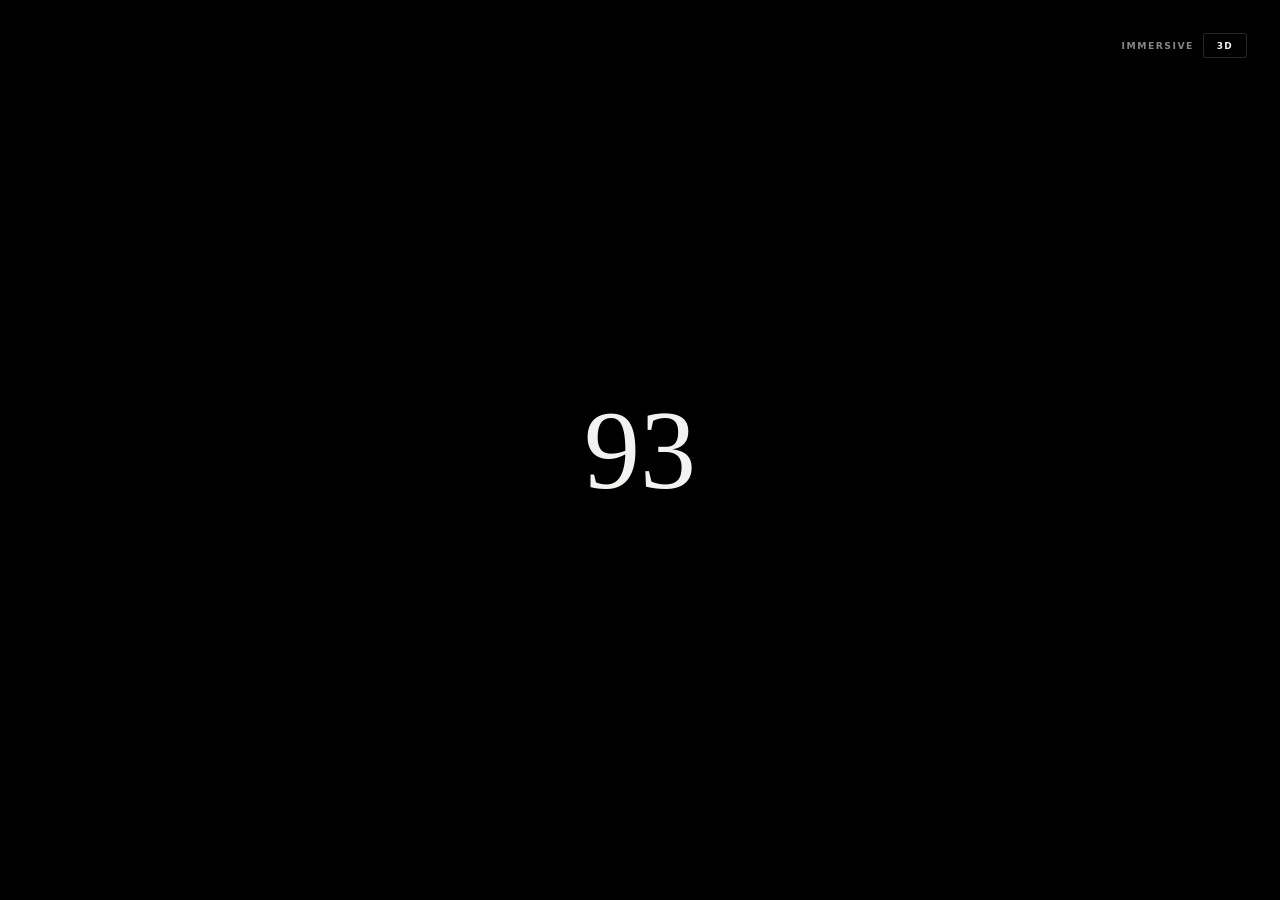
==== alt/index.html @ 6ff4e576 "The Great Shooter - portfolio site" ====
<!DOCTYPE html>
<html lang="en">
<head>
<meta charset="UTF-8">
<meta name="viewport" content="width=device-width, initial-scale=1.0">
<title>The Great Shooter — Archive</title>
<meta name="description" content="The Great Shooter — the full archive on one endless reel.">
<link rel="preconnect" href="https://api.fontshare.com">
<link rel="preconnect" href="https://cdn.fontshare.com" crossorigin>
<link href="https://api.fontshare.com/v2/css?f[]=gambarino@400&f[]=manrope@300,400,500,600,700&display=swap" rel="stylesheet">
<link rel="icon" href="../assets/logo/icon.svg" type="image/svg+xml">
<link rel="stylesheet" href="css/alt.css">
<meta name="referrer" content="no-referrer">
</head>
<body>
<svg class="tgs-defs" aria-hidden="true" focusable="false" width="0" height="0" style="position:absolute"><symbol id="tgs-logo" viewBox="109.4 168 213.1 96"><path class="tgs-mark" d="M126.72,189.81v.77h-5.36v13.17h-3.43V190.58h-5.48v-3.07h12A2.3,2.3,0,0,1,126.72,189.81Z"/><path class="tgs-mark" d="M128,187.51h.56a2.3,2.3,0,0,1,2.3,2.3v3.09a3.44,3.44,0,0,1,1.15-.75,5.54,5.54,0,0,1,1.26-.32,8.16,8.16,0,0,1,1.51,0,7.64,7.64,0,0,1,1.63.32,5.3,5.3,0,0,1,1.11.57,3.61,3.61,0,0,1,1.45,2,6.88,6.88,0,0,1,.22,1.63v7.52h-3v-6.46a2.63,2.63,0,0,0-.67-2,2.45,2.45,0,0,0-1.93-.66,3.22,3.22,0,0,0-1.93.62,2.59,2.59,0,0,0-.95,2.07v6.44H128Z"/><path class="tgs-mark" d="M151.67,199h-8.49a2.57,2.57,0,0,0,.83,1.74,2.93,2.93,0,0,0,2.34.82,4.25,4.25,0,0,0,1.75-.31,3,3,0,0,0,.88-.64.8.8,0,0,1,.78-.19l2,.63a6.36,6.36,0,0,1-2.12,2.16,6.44,6.44,0,0,1-3.22.69,5.94,5.94,0,0,1-3-.63,6.17,6.17,0,0,1-2.13-2.05,5.82,5.82,0,0,1-.93-3.29,6.06,6.06,0,0,1,1.72-4.53,5.2,5.2,0,0,1,4-1.62,6,6,0,0,1,3.19.71,5,5,0,0,1,2.11,2.18,8.44,8.44,0,0,1,.73,3.83h0A.5.5,0,0,1,151.67,199Zm-2.29-2.08a2.74,2.74,0,0,0-.92-2,3.13,3.13,0,0,0-2.19-.77,3.28,3.28,0,0,0-2.22.8,2.56,2.56,0,0,0-.84,1.92Z"/><path class="tgs-type" d="M201,192.79a1.31,1.31,0,0,1,1.31,1.31h0a22.69,22.69,0,0,1-6.53,16.6,21.73,21.73,0,0,1-16.24,6.68A25,25,0,0,1,164.4,212a27.36,27.36,0,0,1-5.71-7.37q-2-3.92-2.22-10.68a18.36,18.36,0,0,1,1.92-8.91,33.27,33.27,0,0,1,2.56-4.27,29.31,29.31,0,0,1,3.13-3.52,22.17,22.17,0,0,1,7.13-4.66,26,26,0,0,1,9-1.54,20.46,20.46,0,0,1,12.22,3.59,23,23,0,0,1,8,10.21H190a15.32,15.32,0,0,0-4.53-3.68A13.86,13.86,0,0,0,179.7,180a13.1,13.1,0,0,0-9.7,4.16,15.06,15.06,0,0,0,.09,20.15,13.21,13.21,0,0,0,9.89,4.15,12.09,12.09,0,0,0,7.19-2.29,12.27,12.27,0,0,0,4.8-5.87H174.76V195a2.25,2.25,0,0,1,2.25-2.25Z"/><path class="tgs-type" d="M205.21,183.7h5.87a2.24,2.24,0,0,1,2.25,2.24V188a23.44,23.44,0,0,1,4.48-3.57,7.25,7.25,0,0,1,4.62-.81l3.31.7-2.31,5.74a1.59,1.59,0,0,1-2.36.74h0a8.25,8.25,0,0,0-3.4,0q-4.11,1.11-4.43,6.53v18.37a2.24,2.24,0,0,1-2.25,2.24h-5.78Z"/><path class="tgs-type" d="M257.73,203.89H233.38a7.55,7.55,0,0,0,2.38,5,8.47,8.47,0,0,0,6.72,2.33,11.93,11.93,0,0,0,5-.89,8.86,8.86,0,0,0,2.53-1.82,2.23,2.23,0,0,1,2.24-.55l5.84,1.81A18,18,0,0,1,252,216q-3.42,2-9.21,2a16.94,16.94,0,0,1-8.58-1.79,17.61,17.61,0,0,1-6.11-5.9,16.7,16.7,0,0,1-2.66-9.42q0-8.13,4.92-13a15.1,15.1,0,0,1,11.55-4.64,17.6,17.6,0,0,1,9.14,2,14.64,14.64,0,0,1,6,6.23q2.07,4,2.08,11h0A1.44,1.44,0,0,1,257.73,203.89Zm-6.58-6a7.77,7.77,0,0,0-2.61-5.59,9,9,0,0,0-6.3-2.2,9.37,9.37,0,0,0-6.34,2.29,7.31,7.31,0,0,0-2.43,5.5Z"/><path class="tgs-type" d="M262,201.28a16.78,16.78,0,0,1,4.51-12.06q4.5-4.72,12.15-4.73,6.66.22,9.89,3.45V186.5a2.24,2.24,0,0,1,2.25-2.24h5.72v33.49h-5.54a2.25,2.25,0,0,1-2.25-2.25v-1.06a15.52,15.52,0,0,1-3.75,2.4,17.88,17.88,0,0,1-6.32,1q-7,0-11.34-3.92A16.38,16.38,0,0,1,262,201.28Zm10.92,7.19q2.39,2.15,7.18,2.28a9.84,9.84,0,0,0,6-2.59,9.49,9.49,0,0,0,2.55-6.27,10,10,0,0,0-1.54-6.44,9.53,9.53,0,0,0-8-3.73,10.57,10.57,0,0,0-6.9,2.94,10.46,10.46,0,0,0,.65,13.81Z"/><path class="tgs-type" d="M304.45,174.6l4.65-2.28a2.25,2.25,0,0,1,3.24,2v9.22l5,0a2.24,2.24,0,0,1,2.23,2.26l0,3.17a2.24,2.24,0,0,1-2.25,2.23h-4.94v13.86c-.07,2.61.42,4.4,1.44,5.36a9.17,9.17,0,0,0,4.34,2.05h0a1.62,1.62,0,0,1,1,2.29l-2.65,5.27-3-.89a14.19,14.19,0,0,1-6.2-3.87,11.42,11.42,0,0,1-2.33-4.15,19.85,19.85,0,0,1-.52-5.08V191.53l-4.76.05v-8.07l4.76.05Z"/><path class="tgs-type" d="M151.65,213.69h1.56a6.35,6.35,0,0,1,6.35,6.35v8.53a9.81,9.81,0,0,1,3.17-2.07,15.25,15.25,0,0,1,3.49-.87,21.62,21.62,0,0,1,4.18-.12,20.3,20.3,0,0,1,4.5.9A13.8,13.8,0,0,1,178,228a9.86,9.86,0,0,1,2.49,2.42A10,10,0,0,1,182,233.5a20.18,20.18,0,0,1,.61,4.52v20.77H174.4V240.94a7.27,7.27,0,0,0-1.84-5.55,6.76,6.76,0,0,0-5.35-1.83,8.85,8.85,0,0,0-5.33,1.71c-1.57,1.14-2.45,3-2.63,5.71v17.81h-7.6Z"/><path class="tgs-type" d="M112.45,252.18l.66-.62a10.6,10.6,0,0,1,12-1.54l.07,0a11.49,11.49,0,0,0,3.37.85,15.9,15.9,0,0,0,2.25.16,18.92,18.92,0,0,0,5.94-1.08q3.42-1.62,3.64-4.41,0-3.15-4.23-4.77l-10.56-2.15a21.2,21.2,0,0,1-9.27-4.37,12.25,12.25,0,0,1-2.38-3.35,8.84,8.84,0,0,1-.81-3.8,11.59,11.59,0,0,1,4.81-9.75q5-3.69,13.09-3.69a34.1,34.1,0,0,1,8.25,1.1,31.32,31.32,0,0,1,10,5.15l-2.07,1.6a8.43,8.43,0,0,1-8.65,1l0,0a20.12,20.12,0,0,0-6.77-1.44,14.44,14.44,0,0,0-7.08,1.44,3.88,3.88,0,0,0-2.14,4.23q.22,3.83,8.82,4.81a56.3,56.3,0,0,1,9.19,1.78,17.19,17.19,0,0,1,5.69,3.35,9.63,9.63,0,0,1,3.1,7.24A13,13,0,0,1,144,254.74q-5.25,4-14.12,4a23.58,23.58,0,0,1-9.71-1.8,36.53,36.53,0,0,1-5.46-2.81C114,253.61,113.29,253,112.45,252.18Z"/><path class="tgs-type" d="M299.77,225.92h5.65a2.17,2.17,0,0,1,2.17,2.17v2a22.22,22.22,0,0,1,4.32-3.44,7,7,0,0,1,4.45-.78l3.19.67-2.22,5.54a1.54,1.54,0,0,1-2.27.71h0a8.06,8.06,0,0,0-3.29,0c-2.63.71-4.06,2.81-4.27,6.29v17.71a2.17,2.17,0,0,1-2.17,2.16h-5.56Z"/><path class="tgs-type" d="M294.7,245.39H271.22a7.25,7.25,0,0,0,2.3,4.81,8.13,8.13,0,0,0,6.47,2.25,11.54,11.54,0,0,0,4.84-.85,8.6,8.6,0,0,0,2.43-1.76,2.15,2.15,0,0,1,2.16-.53l5.64,1.75a17.49,17.49,0,0,1-5.87,5.95,17.68,17.68,0,0,1-8.88,1.91,16.38,16.38,0,0,1-8.28-1.73,17,17,0,0,1-5.89-5.68,16.07,16.07,0,0,1-2.56-9.09q0-7.81,4.74-12.52a14.56,14.56,0,0,1,11.13-4.47,17,17,0,0,1,8.82,2,14.12,14.12,0,0,1,5.82,6q2,3.89,2,10.59h0A1.39,1.39,0,0,1,294.7,245.39Zm-6.34-5.76a7.54,7.54,0,0,0-2.52-5.39,8.7,8.7,0,0,0-6.07-2.11,9,9,0,0,0-6.12,2.2,7.06,7.06,0,0,0-2.34,5.3Z"/><path class="tgs-mark" d="M213.41,232.73a16.48,16.48,0,0,0-1.61,2.86,18.07,18.07,0,0,0-1,3.09c-.08-.05-.08-.12-.11-.17a10.76,10.76,0,0,0-8-6.7,10.38,10.38,0,0,0-8.33,1.67,10.66,10.66,0,0,0-4.67,7.2A10.94,10.94,0,0,0,197.16,253a11,11,0,0,0,14-8.13,10.15,10.15,0,0,0,.24-2.05,17,17,0,0,1,.18-2.57,15.56,15.56,0,0,1,2-5.69,16.21,16.21,0,0,1,8.9-7.34,15.79,15.79,0,0,1,6-.83,16.24,16.24,0,0,1,14.19,10,15.75,15.75,0,0,1,1.24,6.94,16.24,16.24,0,0,1-12.58,15.1,15.49,15.49,0,0,1-5.08.33,16.27,16.27,0,0,1-10.62-5.29,9.7,9.7,0,0,1-.85-1,17.24,17.24,0,0,0,2.63-6c.09,0,.1.15.13.22a10.9,10.9,0,0,0,2.71,4,11.11,11.11,0,0,0,5.58,2.78,11,11,0,0,0,12.38-7.76,9.9,9.9,0,0,0,.44-2.9,11,11,0,0,0-9.35-11,10.24,10.24,0,0,0-6.05.85,10.8,10.8,0,0,0-6.18,7.39,12.2,12.2,0,0,0-.33,2.77,15.61,15.61,0,0,1-1.83,7.33,16.15,16.15,0,0,1-10.75,8.3,15.49,15.49,0,0,1-4.4.38,16.25,16.25,0,0,1-14.17-9.8,16.71,16.71,0,0,1-1.23-4.66,16.15,16.15,0,0,1,.08-4,15.74,15.74,0,0,1,2.61-6.76,16.1,16.1,0,0,1,9.53-6.7,15.67,15.67,0,0,1,5.15-.43,16.16,16.16,0,0,1,11.47,6l.18.23S213.38,232.69,213.41,232.73Z"/><circle class="tgs-mark" cx="200.43" cy="242.53" r="1.56"/><path class="tgs-type" d="M200.71,250.56c0,.25,0,.5,0,.74l0,.72a4.51,4.51,0,0,1-.64,0,3.85,3.85,0,0,1,0-.48c0-.17,0-.33,0-.49s0-.32,0-.5H200a7.85,7.85,0,0,1-3.79-1.21,8.14,8.14,0,0,1-3.45-4.54,6.66,6.66,0,0,1-.26-1.33c0-.18,0-.37,0-.55a.31.31,0,0,1,0-.1h-.08l-.53,0-.8,0H191a2.74,2.74,0,0,1,0-.64c.24,0,.48,0,.72,0l.74,0a8,8,0,0,1,7.74-7.73c0-.51,0-1-.06-1.5a3.43,3.43,0,0,1,.65,0s0,.05,0,.08l0,.72,0,.62v.08l.8.08a6.86,6.86,0,0,1,.79.14,7.49,7.49,0,0,1,.77.23,6.74,6.74,0,0,1,.74.3c.24.12.48.24.71.38a6.88,6.88,0,0,1,.66.44,7.79,7.79,0,0,1,.63.51,7.4,7.4,0,0,1,.56.56c.18.2.35.41.51.62s.31.44.45.67.26.47.37.71.21.49.3.74.16.51.23.77a5.24,5.24,0,0,1,.15.79c0,.26.05.53.08.8l.72,0,.73,0c0,.07,0,.14,0,.21v.43h-.08l-.79,0-.54,0h-.07a8,8,0,0,1-7.75,7.74Zm-5.81-7.85a5.21,5.21,0,0,0,.68,2.51,5.67,5.67,0,0,0,2.57,2.39,5.18,5.18,0,0,0,2.14.48V248l0-.52c0-.42,0-.84.05-1.25,0-.68,0-1.36,0-2,0,0,0-.06,0-.09h-.06a1.35,1.35,0,0,1-.56-.17,1.53,1.53,0,0,1-.85-1.24s0-.05,0-.09H197.8l-1.38,0-1.22.05Zm7.12-.08a1.6,1.6,0,0,1-1.48,1.5.28.28,0,0,0,0,.09v.29c0,1,0,1.89,0,2.83,0,.23,0,.47,0,.7,0,0,0,0,0,.07l.5,0a5.93,5.93,0,0,0,1.09-.25,5.63,5.63,0,0,0,2.42-1.63,5.26,5.26,0,0,0,1.1-1.92,5.16,5.16,0,0,0,.27-1.47v-.09C204.67,242.62,203.35,242.62,202,242.63Zm-7.13-.25.17,0,.74,0,1,0h2a1.6,1.6,0,0,1,.46-1,1.57,1.57,0,0,1,1-.47.38.38,0,0,0,0-.1c0-.89,0-1.78,0-2.68,0-.37,0-.74-.05-1.12,0,0,0,0,0-.06a5.37,5.37,0,0,0-3.63,1.49A5.6,5.6,0,0,0,194.89,242.38Zm5.64-1.42a3.75,3.75,0,0,1,.39.09,2.21,2.21,0,0,1,.35.16,1.33,1.33,0,0,1,.3.23,1.19,1.19,0,0,1,.23.31,3.68,3.68,0,0,1,.15.35c0,.12.05.25.08.38h.47c.76,0,1.52,0,2.27,0l1.16-.05H206a.08.08,0,0,0,0,0,5.82,5.82,0,0,0-.2-1.25,5.54,5.54,0,0,0-5.07-4.09s-.07,0-.11,0C200.53,238.33,200.51,239.64,200.53,241Zm-6.24,1.78c-.1,0-1.12,0-1.21,0v.12a9.3,9.3,0,0,0,.13,1.06,7.28,7.28,0,0,0,2.24,4,7.5,7.5,0,0,0,2.74,1.6,6.43,6.43,0,0,0,1.3.29c.22,0,.44,0,.67.06h.05c0-.1.06-1.11,0-1.18a6.21,6.21,0,0,1-6-6Zm12.31,0v.06a5.82,5.82,0,0,1-.07.73,6.15,6.15,0,0,1-.75,2.1,6.21,6.21,0,0,1-2.22,2.22,6.07,6.07,0,0,1-2.71.85h-.21v.3c0,.1,0,.2,0,.3s0,.19,0,.28a1.51,1.51,0,0,0,0,.3h.07l.38,0a6.43,6.43,0,0,0,1.31-.24,7.45,7.45,0,0,0,2.83-1.54,7.29,7.29,0,0,0,2.29-3.62,6.9,6.9,0,0,0,.24-1.63v-.05A12,12,0,0,0,206.6,242.74Zm-6.39-7.54a7,7,0,0,0-2.27.44,7.34,7.34,0,0,0-2.89,1.92,7.19,7.19,0,0,0-1.7,3,6.84,6.84,0,0,0-.25,1.72l.59,0c.2,0,.4,0,.6,0a6.19,6.19,0,0,1,6-6C200.24,236,200.23,235.6,200.21,235.2Zm.43,1.19h.07a5.53,5.53,0,0,1,.7.07,6.15,6.15,0,0,1,5.17,5.63l0,.26,1.2-.05a7.14,7.14,0,0,0-.54-2.51,7.24,7.24,0,0,0-2-2.79,7.43,7.43,0,0,0-3.26-1.65,5.9,5.9,0,0,0-1.34-.14Zm-.28,4.77a1.37,1.37,0,0,0-1.29,1.31h1.07a.37.37,0,0,1,.22-.22Zm0,1.71-.14-.11a.73.73,0,0,1-.09-.13c-.16,0-1,0-1.07,0s0,0,0,.05a1.42,1.42,0,0,0,1.17,1.25h.13Zm1.47-.4s0,0,0,0,0-.09,0-.13a1.26,1.26,0,0,0-.34-.69,1.43,1.43,0,0,0-.81-.45h-.14v1.09a.37.37,0,0,1,.22.22Zm0,.17a9.54,9.54,0,0,0-1.07,0l-.09.13-.13.09c0,.15,0,1,0,1.08A1.36,1.36,0,0,0,201.83,242.64Z"/><circle class="tgs-mark" cx="227.62" cy="242.53" r="1.56"/><path class="tgs-type" d="M227.91,250.56c0,.25,0,.5,0,.74l0,.72a4.48,4.48,0,0,1-.64,0c0-.16,0-.32,0-.48s0-.33,0-.49a4.1,4.1,0,0,0,0-.5h-.2a7.89,7.89,0,0,1-3.79-1.21,8.14,8.14,0,0,1-3.45-4.54,7.45,7.45,0,0,1-.26-1.33c0-.18,0-.37,0-.55,0,0,0-.06,0-.1h-.07l-.54,0-.8,0h-.06a2.74,2.74,0,0,1,0-.64c.24,0,.48,0,.72,0l.74,0a8,8,0,0,1,7.74-7.73c0-.51,0-1-.06-1.5a3.45,3.45,0,0,1,.65,0,.22.22,0,0,1,0,.08l0,.72,0,.62v.08l.8.08a7,7,0,0,1,1.56.37,6.74,6.74,0,0,1,.74.3c.24.12.48.24.71.38a7,7,0,0,1,.67.44c.21.16.42.33.62.51a6,6,0,0,1,.57.56c.18.2.34.41.5.62s.31.44.45.67.26.47.37.71a6.74,6.74,0,0,1,.3.74c.09.25.16.51.23.77a5.24,5.24,0,0,1,.15.79c0,.26,0,.53.08.8l.72,0,.73,0a.38.38,0,0,1,0,.21v.43h-.07l-.8,0-.54,0h-.06a8.06,8.06,0,0,1-7.75,7.74Zm-5.81-7.85a5.19,5.19,0,0,0,.67,2.51,5.67,5.67,0,0,0,2.57,2.39,5.21,5.21,0,0,0,2.14.48s0,0,0-.06,0-.35,0-.52c0-.42,0-.84.05-1.25,0-.68,0-1.36,0-2a.28.28,0,0,0,0-.09h-.06a1.35,1.35,0,0,1-.56-.17,1.53,1.53,0,0,1-.85-1.24.37.37,0,0,0,0-.09H225l-1.38,0-1.22.05Zm7.11-.08a1.6,1.6,0,0,1-.45,1,1.62,1.62,0,0,1-1,.47s0,.06,0,.09v.29c0,1,0,1.89.05,2.83l0,.7a.25.25,0,0,0,0,.07l.49,0a5.75,5.75,0,0,0,1.09-.25,5.57,5.57,0,0,0,2.42-1.63,5.43,5.43,0,0,0,1.11-1.92,5.53,5.53,0,0,0,.26-1.47.27.27,0,0,0,0-.09C231.86,242.62,230.54,242.62,229.21,242.63Zm-7.12-.25.16,0,.74,0,1,0h2a1.6,1.6,0,0,1,.46-1,1.57,1.57,0,0,1,1-.47v-.1c0-.89,0-1.78,0-2.68,0-.37,0-.74-.05-1.12,0,0,0,0,0-.06a5.35,5.35,0,0,0-3.62,1.49A5.56,5.56,0,0,0,222.09,242.38Zm5.64-1.42c.13,0,.26,0,.38.09a2.21,2.21,0,0,1,.35.16,1.14,1.14,0,0,1,.3.23,1.19,1.19,0,0,1,.23.31,2.17,2.17,0,0,1,.15.35,2.33,2.33,0,0,1,.08.38h.47c.76,0,1.52,0,2.28,0l1.15-.05h.07v0a5.82,5.82,0,0,0-.2-1.25,5.54,5.54,0,0,0-5.07-4.09.15.15,0,0,0-.11,0C227.73,238.33,227.7,239.64,227.73,241Zm-6.24,1.78a12,12,0,0,0-1.21,0,.48.48,0,0,0,0,.12,7.48,7.48,0,0,0,.12,1.06,7.28,7.28,0,0,0,2.24,4,7.5,7.5,0,0,0,2.74,1.6,6.43,6.43,0,0,0,1.3.29c.22,0,.44,0,.67.06h.05c0-.1.06-1.11,0-1.18a6.09,6.09,0,0,1-4.15-1.81A6,6,0,0,1,221.49,242.74Zm12.31,0a.13.13,0,0,0,0,.06,5.82,5.82,0,0,1-.07.73,6.15,6.15,0,0,1-.75,2.1,6.21,6.21,0,0,1-2.22,2.22,6,6,0,0,1-2.71.85h-.21v.3c0,.1,0,.2,0,.3a2.62,2.62,0,0,0,0,.28c0,.1,0,.2,0,.3H228l.37,0a6.53,6.53,0,0,0,1.32-.24,7.52,7.52,0,0,0,2.83-1.54,7.34,7.34,0,0,0,2.28-3.62,7.47,7.47,0,0,0,.25-1.63.43.43,0,0,1,0-.05A11.91,11.91,0,0,0,233.8,242.74Zm-6.4-7.54a7,7,0,0,0-2.27.44,7.41,7.41,0,0,0-4.59,5,6.84,6.84,0,0,0-.25,1.72l.59,0c.2,0,.4,0,.61,0a6.18,6.18,0,0,1,6-6C227.43,236,227.43,235.6,227.4,235.2Zm.43,1.19h.07a5.69,5.69,0,0,1,.71.07,6.17,6.17,0,0,1,5.17,5.63,2.46,2.46,0,0,0,0,.26l1.2-.05a7.39,7.39,0,0,0-5.78-6.95,5.9,5.9,0,0,0-1.34-.14Zm-.27,4.77a1.36,1.36,0,0,0-1.29,1.31h1.07a.37.37,0,0,1,.22-.22Zm0,1.71a.57.57,0,0,1-.14-.11.45.45,0,0,1-.1-.13c-.16,0-1,0-1.07,0v.05a1.42,1.42,0,0,0,1.17,1.25h.14Zm1.46-.4s0,0,0,0,0-.09,0-.13a1.34,1.34,0,0,0-.35-.69,1.4,1.4,0,0,0-.8-.45h-.14c0,.36,0,.72,0,1.09a.39.39,0,0,1,.23.22Zm0,.17a9.54,9.54,0,0,0-1.07,0,1,1,0,0,1-.09.13l-.13.09a9.52,9.52,0,0,0,0,1.08A1.36,1.36,0,0,0,229,242.64Z"/><path class="tgs-type" d="M248.63,220l4.47-2.2a2.17,2.17,0,0,1,3.13,1.95v6l4.8,0a2.16,2.16,0,0,1,2.16,2.18l0,3.05a2.17,2.17,0,0,1-2.17,2.16h-4.77v13.36c-.06,2.52.41,4.25,1.39,5.18a8.82,8.82,0,0,0,4.19,2h0a1.56,1.56,0,0,1,1,2.21L260.23,261l-2.88-.85a13.84,13.84,0,0,1-6-3.74,11.22,11.22,0,0,1-2.25-4,19.57,19.57,0,0,1-.49-4.9v-14l-4.59,0v-7.78l4.59.05Z"/></symbol><symbol id="tgs-icon" viewBox="95.4 149.1 241.2 133.9"><path class="tgs-mark" d="M213.38,177.35A66.13,66.13,0,0,0,207,188.62,72.65,72.65,0,0,0,203,200.81c-.31-.19-.33-.47-.42-.68-6-14.19-16.5-23.1-31.46-26.39-11.79-2.6-22.87-.25-32.86,6.55a42,42,0,0,0-18.38,28.38A43.37,43.37,0,0,0,166.39,259a43.58,43.58,0,0,0,38.22-34,39.1,39.1,0,0,0,.93-8.08,72.65,72.65,0,0,1,.71-10.1A61.35,61.35,0,0,1,214,184.39a63.92,63.92,0,0,1,35.09-28.94,62.25,62.25,0,0,1,23.57-3.27,64.12,64.12,0,0,1,56,39.25,62.17,62.17,0,0,1,4.86,27.35,64,64,0,0,1-49.59,59.52,61.38,61.38,0,0,1-20,1.31c-16.61-1.6-30.49-8.73-41.85-20.87a37,37,0,0,1-3.34-4A68.06,68.06,0,0,0,229,231.13c.39.19.4.57.51.85a43.29,43.29,0,0,0,32.71,26.56C283.68,262.45,305,249,311.07,228a40.52,40.52,0,0,0,1.72-11.45c-.08-11.69-3.93-21.93-12.11-30.4a43,43,0,0,0-24.77-12.85,40.48,40.48,0,0,0-23.85,3.35c-12.63,5.9-20.85,15.57-24.35,29.13a45.7,45.7,0,0,0-1.29,10.93,61.73,61.73,0,0,1-7.24,28.9c-9.26,17.15-23.47,28-42.37,32.73a61,61,0,0,1-17.36,1.5,64.08,64.08,0,0,1-55.86-38.63,65.85,65.85,0,0,1-4.83-18.37,62.91,62.91,0,0,1,.31-15.75,62.18,62.18,0,0,1,10.28-26.63A63.37,63.37,0,0,1,146.92,154a60.68,60.68,0,0,1,20.31-1.72c18.44,1.5,33.39,9.67,45.21,23.77.26.3.49.62.73.94A2.76,2.76,0,0,1,213.38,177.35Z"/><circle class="tgs-mark" cx="162.23" cy="216" r="6.16"/><path class="tgs-type" d="M163.34,247.65c0,1,.07,1.94.1,2.9s.08,1.91.13,2.85a13.34,13.34,0,0,1-2.53,0c0-.62.05-1.25.06-1.88s.06-1.29.09-1.94.1-1.26.07-1.93c-.27,0-.52-.06-.77-.07a31.09,31.09,0,0,1-14.94-4.75,31.59,31.59,0,0,1-7.83-6.93,31,31,0,0,1-5.78-11,28.25,28.25,0,0,1-1-5.24c-.07-.72-.11-1.45-.17-2.18,0-.12,0-.24,0-.38s-.2,0-.29,0l-2.1.11-3.16.13a1.6,1.6,0,0,1-.23,0,9.88,9.88,0,0,1,0-2.49c1,0,1.9.06,2.85.09l2.91.11a31.72,31.72,0,0,1,30.54-30.51c-.07-2-.19-3.94-.25-5.88a11.89,11.89,0,0,1,2.56,0,1.45,1.45,0,0,1,0,.3l-.12,2.83c0,.83-.08,1.65-.11,2.47,0,.1,0,.19,0,.3,1.06.1,2.11.19,3.15.31a23.58,23.58,0,0,1,3.11.56,31.82,31.82,0,0,1,6,2.08c.94.48,1.88.95,2.79,1.49s1.78,1.13,2.63,1.75a31.28,31.28,0,0,1,2.45,2c.78.71,1.54,1.45,2.25,2.23a31.28,31.28,0,0,1,2,2.45,29.37,29.37,0,0,1,1.76,2.63,29.68,29.68,0,0,1,1.47,2.79c.45,1,.84,1.94,1.19,2.93s.63,2,.9,3a20.63,20.63,0,0,1,.58,3.1c.12,1.05.21,2.1.32,3.18.94,0,1.89-.07,2.85-.1l2.88-.14a2.2,2.2,0,0,1,.07.84c0,.27,0,.54,0,.81v.87a1.18,1.18,0,0,1-.3,0l-3.12-.13-2.14-.11-.26,0a31.74,31.74,0,0,1-30.55,30.54Zm-22.9-31a20.6,20.6,0,0,0,2.65,9.92A22.1,22.1,0,0,0,153.24,236a20.35,20.35,0,0,0,8.42,1.92l0-.23.09-2.07c.07-1.65.17-3.29.19-4.94,0-2.67,0-5.35,0-8,0-.11,0-.23,0-.35l-.23,0a5.69,5.69,0,0,1-2.24-.66,6.15,6.15,0,0,1-3.34-4.92,2.83,2.83,0,0,0-.07-.33h-4.23c-1.82,0-3.63,0-5.44.06-1.6,0-3.21.13-4.81.19Zm28.05-.32a6.27,6.27,0,0,1-5.85,5.93c0,.13,0,.23,0,.33v1.18c0,3.72,0,7.43.17,11.15.06.91.1,1.83.14,2.75,0,.09,0,.17.06.29.67-.05,1.32-.08,2-.16a21.23,21.23,0,0,0,4.29-1,22.45,22.45,0,0,0,9.56-6.39,21.49,21.49,0,0,0,4.34-7.58,20.77,20.77,0,0,0,1.06-5.8c0-.11,0-.23,0-.36C178.94,216.32,173.73,216.32,168.49,216.36Zm-28.09-1,.66.05c1,0,1.94.07,2.91.12,1.37.06,2.73.17,4.09.19,2.55,0,5.11,0,7.66,0l.38,0a6.29,6.29,0,0,1,5.86-5.92c0-.14,0-.26,0-.37,0-3.53.07-7.06-.14-10.58-.09-1.47-.13-2.94-.19-4.42a1.09,1.09,0,0,0,0-.26,21.27,21.27,0,0,0-14.28,5.9A22,22,0,0,0,140.4,215.41Zm22.23-5.63a14.62,14.62,0,0,1,1.51.35,9.69,9.69,0,0,1,1.4.63,4.74,4.74,0,0,1,1.16.94,4.59,4.59,0,0,1,.91,1.19,10.22,10.22,0,0,1,.61,1.4,13.06,13.06,0,0,1,.31,1.49h1.86c3,0,6,.05,9-.14,1.51-.09,3-.13,4.54-.19a2.61,2.61,0,0,0,.27-.06,1.24,1.24,0,0,0,0-.18,24,24,0,0,0-.78-4.91,21.8,21.8,0,0,0-20-16.12c-.14,0-.29-.05-.43.06C162.63,199.42,162.55,204.6,162.63,209.78Zm-24.6,7a41.56,41.56,0,0,0-4.77.22c0,.15,0,.31,0,.47a28.88,28.88,0,0,0,.5,4.14,28.56,28.56,0,0,0,8.83,15.7,29.2,29.2,0,0,0,10.79,6.32,27.38,27.38,0,0,0,5.13,1.15c.87.11,1.75.15,2.63.22a.83.83,0,0,0,.22,0c.08-.38.23-4.38.17-4.65a24.11,24.11,0,0,1-16.35-7.14A23.69,23.69,0,0,1,138,216.81Zm48.53,0c0,.1,0,.18,0,.26a21.13,21.13,0,0,1-.27,2.86,23.58,23.58,0,0,1-3,8.27,24.59,24.59,0,0,1-8.75,8.77,23.64,23.64,0,0,1-10.69,3.33l-.82.07c0,.42,0,.79,0,1.17s0,.78,0,1.17l.06,1.13a5.92,5.92,0,0,0,.09,1.18l.29,0,1.49-.1a27.39,27.39,0,0,0,5.17-1,29.37,29.37,0,0,0,11.16-6.06,28.76,28.76,0,0,0,9-14.29,28.21,28.21,0,0,0,1-6.4,1.46,1.46,0,0,0,0-.22C191,216.91,187,216.74,186.56,216.8Zm-25.23-29.71a28.24,28.24,0,0,0-8.94,1.71,29.22,29.22,0,0,0-18.09,19.54,26.68,26.68,0,0,0-1,6.78c.77,0,1.55.08,2.33.1a21,21,0,0,0,2.38.07,24.43,24.43,0,0,1,23.52-23.51C161.47,190.21,161.45,188.66,161.33,187.09Zm1.72,4.68.27,0c.93.07,1.86.14,2.78.29a24.3,24.3,0,0,1,20.38,22.19c0,.34.06.67.09,1,1.59,0,3.15-.13,4.73-.21a28.06,28.06,0,0,0-2.1-9.89,28.6,28.6,0,0,0-7.82-11,29.13,29.13,0,0,0-12.85-6.5,22.74,22.74,0,0,0-5.28-.58ZM162,210.6c-2.76-.09-5.32,2.93-5.08,5.16h4.21a1.53,1.53,0,0,1,.87-.89Zm0,6.72a4.62,4.62,0,0,1-.55-.41,3.77,3.77,0,0,1-.37-.52,38.81,38.81,0,0,0-4.22,0,.59.59,0,0,0,0,.19,5.62,5.62,0,0,0,4.62,4.92,3.12,3.12,0,0,0,.53,0Zm5.78-1.56c0-.08,0-.14,0-.19s0-.32-.05-.48a5.29,5.29,0,0,0-1.37-2.75,5.36,5.36,0,0,0-3.17-1.74,4.29,4.29,0,0,0-.55,0c0,1.46,0,2.87,0,4.31a1.49,1.49,0,0,1,.88.89Zm0,.64a37.34,37.34,0,0,0-4.24,0,3.16,3.16,0,0,1-.35.5,3.75,3.75,0,0,1-.51.38,42.28,42.28,0,0,0,0,4.24A5.38,5.38,0,0,0,167.75,216.4Z"/><circle class="tgs-mark" cx="269.43" cy="216" r="6.16"/><path class="tgs-type" d="M270.55,247.65c0,1,.07,1.94.1,2.9s.08,1.91.12,2.85a13.34,13.34,0,0,1-2.53,0c-.05-.62.06-1.25.07-1.88s.05-1.29.08-1.94.1-1.26.08-1.93c-.28,0-.53-.06-.78-.07a31.12,31.12,0,0,1-14.94-4.75,31.54,31.54,0,0,1-7.82-6.93,30.83,30.83,0,0,1-5.78-11,29.11,29.11,0,0,1-1-5.24c-.07-.72-.11-1.45-.16-2.18,0-.12,0-.24,0-.38s-.19,0-.28,0l-2.11.11-3.16.13a1.6,1.6,0,0,1-.23,0,9.88,9.88,0,0,1,0-2.49c.95,0,1.9.06,2.86.09l2.9.11a31.74,31.74,0,0,1,30.54-30.51c-.07-2-.19-3.94-.24-5.88a11.87,11.87,0,0,1,2.56,0,2.77,2.77,0,0,1,0,.3c0,.94-.09,1.89-.13,2.83s-.08,1.65-.11,2.47a1.56,1.56,0,0,0,0,.3c1.05.1,2.1.19,3.14.31a23.58,23.58,0,0,1,3.11.56,26.92,26.92,0,0,1,3,.89,27.47,27.47,0,0,1,2.92,1.19c.94.48,1.89.95,2.79,1.49s1.78,1.13,2.63,1.75a31.54,31.54,0,0,1,8.45,9.3c.54.9,1,1.84,1.48,2.79s.84,1.94,1.18,2.93.63,2,.91,3a21.94,21.94,0,0,1,.57,3.1c.12,1.05.21,2.1.32,3.18.95,0,1.9-.07,2.85-.1l2.89-.14a2,2,0,0,1,.06.84c0,.27,0,.54,0,.81v.87a1.17,1.17,0,0,1-.29,0l-3.12-.13-2.15-.11-.26,0a31.74,31.74,0,0,1-30.54,30.54Zm-22.91-31a20.72,20.72,0,0,0,2.65,9.92A22.2,22.2,0,0,0,260.44,236a20.35,20.35,0,0,0,8.42,1.92,1.6,1.6,0,0,0,0-.23c0-.69.07-1.38.09-2.07.07-1.65.18-3.29.2-4.94,0-2.67,0-5.35,0-8,0-.11,0-.23,0-.35l-.24,0a5.69,5.69,0,0,1-2.24-.66,6.15,6.15,0,0,1-3.34-4.92,2.83,2.83,0,0,0-.07-.33H259c-1.81,0-3.62,0-5.43.06-1.61,0-3.22.13-4.82.19Zm28.05-.32a6.19,6.19,0,0,1-1.8,4.08,6.26,6.26,0,0,1-4,1.85c0,.13,0,.23,0,.33,0,.4,0,.79,0,1.18,0,3.72-.05,7.43.17,11.15.05.91.09,1.83.14,2.75a1.25,1.25,0,0,0,.06.29c.66-.05,1.31-.08,1.95-.16a21.08,21.08,0,0,0,4.29-1,22.45,22.45,0,0,0,9.56-6.39,21.67,21.67,0,0,0,4.35-7.58,21.12,21.12,0,0,0,1.05-5.8c0-.11,0-.23,0-.36C286.15,216.32,280.94,216.32,275.69,216.36Zm-28.09-1,.66.05,2.92.12c1.36.06,2.72.17,4.08.19,2.56,0,5.11,0,7.67,0l.38,0a6.26,6.26,0,0,1,1.81-4.07,6.19,6.19,0,0,1,4-1.85c0-.14,0-.26,0-.37,0-3.53.08-7.06-.14-10.58-.09-1.47-.12-2.94-.19-4.42a2,2,0,0,0,0-.26,21.26,21.26,0,0,0-14.28,5.9A21.92,21.92,0,0,0,247.6,215.41Zm22.24-5.63a15,15,0,0,1,1.5.35,9.23,9.23,0,0,1,1.4.63,4.56,4.56,0,0,1,1.16.94,4.38,4.38,0,0,1,.91,1.19,9.13,9.13,0,0,1,.61,1.4c.15.47.21,1,.32,1.49h1.85c3,0,6,.05,9-.14,1.51-.09,3-.13,4.54-.19a2.61,2.61,0,0,0,.27-.06.58.58,0,0,0,0-.18,23.37,23.37,0,0,0-.78-4.91,21.81,21.81,0,0,0-20-16.12c-.14,0-.3-.05-.43.06C269.83,199.42,269.75,204.6,269.84,209.78Zm-24.61,7a41.56,41.56,0,0,0-4.77.22c0,.15,0,.31,0,.47a28.51,28.51,0,0,0,9.32,19.84,29.2,29.2,0,0,0,10.79,6.32,27.48,27.48,0,0,0,5.14,1.15c.87.11,1.74.15,2.62.22a.83.83,0,0,0,.22,0c.08-.38.23-4.38.17-4.65a24.06,24.06,0,0,1-16.34-7.14A23.65,23.65,0,0,1,245.23,216.81Zm48.54,0c0,.1,0,.18,0,.26a21.11,21.11,0,0,1-.26,2.86,23.79,23.79,0,0,1-3,8.27,24.59,24.59,0,0,1-8.75,8.77,23.64,23.64,0,0,1-10.68,3.33l-.83.07c0,.42,0,.79,0,1.17s0,.78.05,1.17,0,.76.06,1.13a5.91,5.91,0,0,0,.08,1.18l.29,0,1.49-.1a27.39,27.39,0,0,0,5.17-1,29.22,29.22,0,0,0,11.16-6.06,28.76,28.76,0,0,0,9-14.29,27.67,27.67,0,0,0,1-6.4.78.78,0,0,0,0-.22C298.15,216.91,294.17,216.74,293.77,216.8Zm-25.23-29.71a28.19,28.19,0,0,0-8.94,1.71,29.27,29.27,0,0,0-18.1,19.54,27.05,27.05,0,0,0-1,6.78c.77,0,1.54.08,2.32.1a21.06,21.06,0,0,0,2.39.07,24.42,24.42,0,0,1,23.51-23.51C268.68,190.21,268.65,188.66,268.54,187.09Zm1.71,4.68.27,0c.93.07,1.86.14,2.78.29a24.3,24.3,0,0,1,20.38,22.19c0,.34.06.67.09,1,1.59,0,3.15-.13,4.74-.21a29,29,0,0,0-9.93-20.88,29.09,29.09,0,0,0-12.84-6.5,22.84,22.84,0,0,0-5.28-.58Zm-1.09,18.83c-2.75-.09-5.31,2.93-5.08,5.16h4.22a1.51,1.51,0,0,1,.86-.89Zm0,6.72a5.62,5.62,0,0,1-.55-.41,3,3,0,0,1-.36-.52,39,39,0,0,0-4.23,0,1.15,1.15,0,0,0,0,.19,5.63,5.63,0,0,0,4.62,4.92,3.12,3.12,0,0,0,.53,0Zm5.78-1.56c0-.08,0-.14,0-.19s0-.32-.05-.48a5.21,5.21,0,0,0-1.37-2.75,5.34,5.34,0,0,0-3.16-1.74,4.45,4.45,0,0,0-.56,0c0,1.46,0,2.87,0,4.31a1.46,1.46,0,0,1,.88.89Zm0,.64a37.35,37.35,0,0,0-4.24,0,3.16,3.16,0,0,1-.35.5,3.22,3.22,0,0,1-.51.38,39.31,39.31,0,0,0,0,4.24A5.37,5.37,0,0,0,275,216.4Z"/></symbol></svg>

<div class="boot" id="boot">
  <div class="boot__stack">
    <span class="boot__count" id="bootCount">00</span>
    <svg class="boot__icon" role="img" aria-label="The Great Shooter"><use href="#tgs-icon"></use></svg>
  </div>
</div>

<header class="alt-head">
  <nav class="alt-nav">
    <a href="daybreak.html">Daybreak</a>
    <a href="noon.html">Noon</a>
    <a href="night.html">Night</a>
    <a href="waterfront.html">Water Front</a>
  </nav>
</header>

<div class="alt-brand">
  <a href="index.html" class="alt-brand__link" aria-label="The Great Shooter — archive"><svg class="alt-brand__logo" role="img" aria-hidden="true"><use href="#tgs-logo"></use></svg></a>
  <p>Abuja — Est. 2025</p>
</div>

<main class="stage" id="stage">
  <div class="track" id="track"></div>
</main>

<div class="scroll-hint" id="scrollHint">Scroll to move through the archive</div>

<footer class="alt-foot">
  <nav class="alt-nav alt-nav--foot">
    <a href="daybreak.html">Daybreak</a>
    <a href="noon.html">Noon</a>
    <a href="night.html">Night</a>
    <a href="waterfront.html">Water Front</a>
  </nav>
  <span class="archive-count">The full archive — 93 frames</span>
  <a href="mailto:hello@thegreatshooter.com">hello@thegreatshooter.com</a>
</footer>

<script src="js/images.js"></script>
<script src="js/ui-toggle.js" data-ui="alt"></script>
<script src="js/home.js"></script>
</body>
</html>
---- alt/css/alt.css ----
/* =========================================================
   THE GREAT SHOOTER — Alternate UI
   Independent of the main stylesheet. Shares only the fonts.
   ========================================================= */
:root{
  --bg:#000;
  --fg:#f2f2f0;
  --fg-soft:rgba(242,242,240,.62);
  --fg-faint:rgba(242,242,240,.34);
  --line:rgba(242,242,240,.16);
  --accent:#f2f2f0;

  --font-display:'Gambarino', ui-serif, Georgia, serif;
  --font-sans:'Manrope', ui-sans-serif, system-ui, sans-serif;

  --pad: clamp(1rem, 2.6vw, 2.2rem);
  --ease: cubic-bezier(.16,.84,.32,1);
  --ease-soft: cubic-bezier(.22,.61,.36,1);
}

/* Per-collection palettes — darkened so the photographs carry the contrast */
.alt-daybreak{ --bg:#160f07; --fg:#f6e6d2; --fg-soft:rgba(246,230,210,.6); --fg-faint:rgba(246,230,210,.32); --line:rgba(246,230,210,.16); --accent:#e09a56; }
.alt-noon{     --bg:#070f1c; --fg:#e6eefb; --fg-soft:rgba(230,238,251,.6); --fg-faint:rgba(230,238,251,.32); --line:rgba(230,238,251,.16); --accent:#5b9bff; }
.alt-night{    --bg:#04050a; --fg:#e8ecf4; --fg-soft:rgba(232,236,244,.6); --fg-faint:rgba(232,236,244,.32); --line:rgba(232,236,244,.14); --accent:#e0a24f; }
.alt-water{    --bg:#041416; --fg:#dceded; --fg-soft:rgba(220,237,237,.6); --fg-faint:rgba(220,237,237,.32); --line:rgba(220,237,237,.16); --accent:#4fc3c9; }

*,*::before,*::after{ box-sizing:border-box; }
html,body{ height:100%; }
body{
  margin:0; background:var(--bg); color:var(--fg);
  font-family:var(--font-sans); font-size:.86rem;
  -webkit-font-smoothing:antialiased;
  overflow:hidden;
  transition:background-color .8s var(--ease-soft), color .8s var(--ease-soft);
}
img{ display:block; max-width:100%; }
a{ color:inherit; text-decoration:none; }
h1,h2,h3,p{ margin:0; }
button{ font:inherit; color:inherit; background:none; border:0; padding:0; cursor:pointer; }

/* ---------------------------------------------------------
   Chrome — header / footer rails
--------------------------------------------------------- */
.alt-head{
  position:fixed; top:0; left:0; right:0; z-index:60;
  display:flex; align-items:flex-start; justify-content:space-between;
  padding:var(--pad); pointer-events:none;
}
.alt-head > *{ pointer-events:auto; }
.alt-nav{ display:flex; flex-direction:column; gap:.3rem; font-size:.68rem; letter-spacing:.12em; text-transform:uppercase; }
.alt-nav--foot{ display:none; }   /* only surfaces on narrow screens */
.alt-nav a{ color:var(--fg-soft); transition:color .35s var(--ease); }
.alt-nav a:hover, .alt-nav a.is-current{ color:var(--fg); }

.alt-brand{
  position:fixed; top:var(--pad); left:50%; transform:translateX(-50%);
  z-index:60; text-align:center; pointer-events:none;
}
/* Logo — the target mark holds its brand orange, the wordmark takes the
   page's own foreground so it reads on every collection palette. */
.tgs-mark{ fill:#ed8000; }
.tgs-type{ fill:currentColor; }

.alt-brand__link{ display:inline-block; pointer-events:auto; }
.alt-brand__logo{
  display:block; height:clamp(30px, 4.4vw, 46px);
  width:auto; aspect-ratio:213.1 / 96;
}
/* The brand sits over a moving wall of photographs, so it needs its own
   separation — a frame can drift behind it at any moment. */
.alt-brand{ filter:drop-shadow(0 2px 14px rgba(0,0,0,.75)); }
.alt-brand p{ margin-top:.35rem; font-size:.68rem; letter-spacing:.14em; text-transform:uppercase; color:var(--fg-faint); }

.alt-foot{
  position:fixed; bottom:0; left:0; right:0; z-index:60;
  display:flex; align-items:flex-end; justify-content:space-between;
  padding:var(--pad); pointer-events:none;
  font-size:.68rem; letter-spacing:.1em; text-transform:uppercase; color:var(--fg-faint);
}
.alt-foot > *{ pointer-events:auto; }

/* The 3D UI toggle styles itself — see alt/js/ui-toggle.js */

/* ---------------------------------------------------------
   HOME — conveyor of every frame in the archive
--------------------------------------------------------- */
.stage{ position:fixed; inset:0; overflow:hidden; }
.track{
  position:absolute; top:0; left:0; height:100%;
  will-change:transform;
}
.slide{
  position:absolute; top:0;
  display:flex; flex-direction:column; justify-content:center;
  will-change:transform;
}
.slide__cap{
  font-size:.62rem; letter-spacing:.1em; text-transform:uppercase;
  color:var(--fg-faint); margin-bottom:.55rem; white-space:nowrap;
  opacity:0; transition:opacity .5s var(--ease);
}
.slide:hover .slide__cap{ opacity:1; }
.slide__frame{
  overflow:hidden; background:#0b0b0b; border-radius:1px;
  position:relative;
}
.slide__frame img{
  width:100%; height:100%; object-fit:cover;
  transform:scale(1.02);
  transition:transform 1.2s var(--ease), filter .6s var(--ease);
  filter:saturate(1.02);
}
.slide:hover .slide__frame img{ transform:scale(1.075); }

/* intro: frames flash in fast, then settle */
.slide{ opacity:0; }
.slide.is-in{ opacity:1; transition:opacity .18s linear; }

.boot{
  position:fixed; inset:0; z-index:120; background:var(--bg);
  display:flex; align-items:center; justify-content:center;
  transition:opacity .9s var(--ease-soft), visibility .9s;
}
.boot.is-done{ opacity:0; visibility:hidden; }

/* Count and mark occupy the same cell so one can cross-fade into the other
   without the layout shifting under them. */
.boot__stack{ display:grid; place-items:center; }
.boot__stack > *{ grid-area:1 / 1; }

.boot__count{
  font-family:var(--font-display); font-size:clamp(2.6rem,9vw,7rem); line-height:1;
  color:var(--fg); font-variant-numeric:tabular-nums;
  transition:opacity .4s var(--ease), transform .5s var(--ease);
}
.boot__icon{
  width:clamp(96px, 15vw, 190px); height:auto; aspect-ratio:241.2 / 133.9;
  opacity:0; transform:scale(.88);
  transition:opacity .55s var(--ease-soft), transform .7s var(--ease);
}
.boot.is-marked .boot__count{ opacity:0; transform:scale(.94); }
.boot.is-marked .boot__icon{ opacity:1; transform:scale(1); }

.scroll-hint{
  position:fixed; left:50%; bottom:calc(var(--pad) + 1.6rem); transform:translateX(-50%);
  z-index:60; font-size:.62rem; letter-spacing:.18em; text-transform:uppercase;
  color:var(--fg-faint); pointer-events:none;
  opacity:0; transition:opacity 1s var(--ease);
}
.scroll-hint.is-in{ opacity:1; }
.scroll-hint.is-gone{ opacity:0; }

/* ---------------------------------------------------------
   COLLECTION — 3D drag/zoom wall
--------------------------------------------------------- */
.world{
  position:fixed; inset:0;
  perspective:1700px;
  cursor:grab;
  touch-action:none;
}
.world.is-grabbing{ cursor:grabbing; }
.world__camera{
  position:absolute; top:50%; left:50%;
  transform-style:preserve-3d;
  will-change:transform;
}
.tile{
  position:absolute; transform-style:preserve-3d;
  margin:0; will-change:transform;
}
.tile__inner{
  position:relative; overflow:hidden; background:#0b0b0b;
  box-shadow:0 18px 50px rgba(0,0,0,.5);
  opacity:0; transform:scale(.86);
  transition:opacity .7s var(--ease-soft), transform .7s var(--ease-soft);
}
.tile.is-in .tile__inner{ opacity:1; transform:scale(1); }
.tile__inner img{
  width:100%; height:100%; object-fit:cover;
  filter:saturate(1.04) contrast(1.03);
}
/* A light resting scrim so hovering lifts a frame forward. Kept subtle —
   several collections are dark to begin with and dim out entirely under more. */
.tile__inner::after{
  content:''; position:absolute; inset:0;
  background:var(--bg); opacity:.14;
  transition:opacity .5s var(--ease); pointer-events:none;
}
.tile:hover .tile__inner::after{ opacity:0; }

.collection-title{
  position:fixed; left:50%; top:50%; transform:translate(-50%,-50%);
  z-index:40; text-align:center; pointer-events:none;
  mix-blend-mode:difference;
}
.collection-title h2{
  font-family:var(--font-display); font-weight:400;
  font-size:clamp(2.4rem,8vw,6rem); line-height:1; color:#fff;
  opacity:0; transform:translateY(14px);
  transition:opacity 1.1s var(--ease-soft), transform 1.1s var(--ease-soft);
}
.collection-title.is-in h2{ opacity:1; transform:translateY(0); }
.collection-title.is-gone h2{ opacity:0; }

.hud{
  position:fixed; left:50%; bottom:calc(var(--pad) + 2.4rem); transform:translateX(-50%);
  z-index:60; display:flex; gap:1.4rem; align-items:center;
  font-size:.62rem; letter-spacing:.14em; text-transform:uppercase; color:var(--fg-faint);
  pointer-events:none; white-space:nowrap;
}
.hud span{ display:flex; align-items:center; gap:.4rem; }
.hud b{ font-weight:600; color:var(--fg-soft); }

/* collection switcher */
.coll-nav{ display:flex; gap:1rem; font-size:.68rem; letter-spacing:.12em; text-transform:uppercase; }
.coll-nav a{ color:var(--fg-faint); transition:color .35s var(--ease); }
.coll-nav a:hover{ color:var(--fg); }
.coll-nav a.is-current{ color:var(--accent); }

@media (max-width:720px){
  /* Narrow screens can't hold a centred brand and a nav on the same line,
     so the brand goes left and the collection links move to the foot. */
  .alt-brand{
    left:var(--pad); transform:none; text-align:left;
    max-width:60vw;
  }
  .alt-brand__logo{ height:26px; }
  .alt-brand p{ font-size:.58rem; margin-top:.2rem; }

  .alt-head{ display:none; }

  .alt-foot{
    flex-direction:column; align-items:flex-start; gap:.5rem;
    font-size:.58rem;
  }
  .alt-foot .archive-count{ display:none; }
  .alt-nav--foot{
    display:flex; flex-direction:row; flex-wrap:wrap; gap:.75rem;
    font-size:.6rem; letter-spacing:.1em; text-transform:uppercase;
  }
  .coll-nav{ gap:.75rem; font-size:.58rem; }

  .hud{ gap:.8rem; font-size:.52rem; bottom:calc(var(--pad) + 3.6rem); }
  .scroll-hint{ bottom:calc(var(--pad) + 3.4rem); font-size:.55rem; }
}

@media (prefers-reduced-motion:reduce){
  .slide, .tile__inner, .collection-title h2{ transition:none !important; }
}
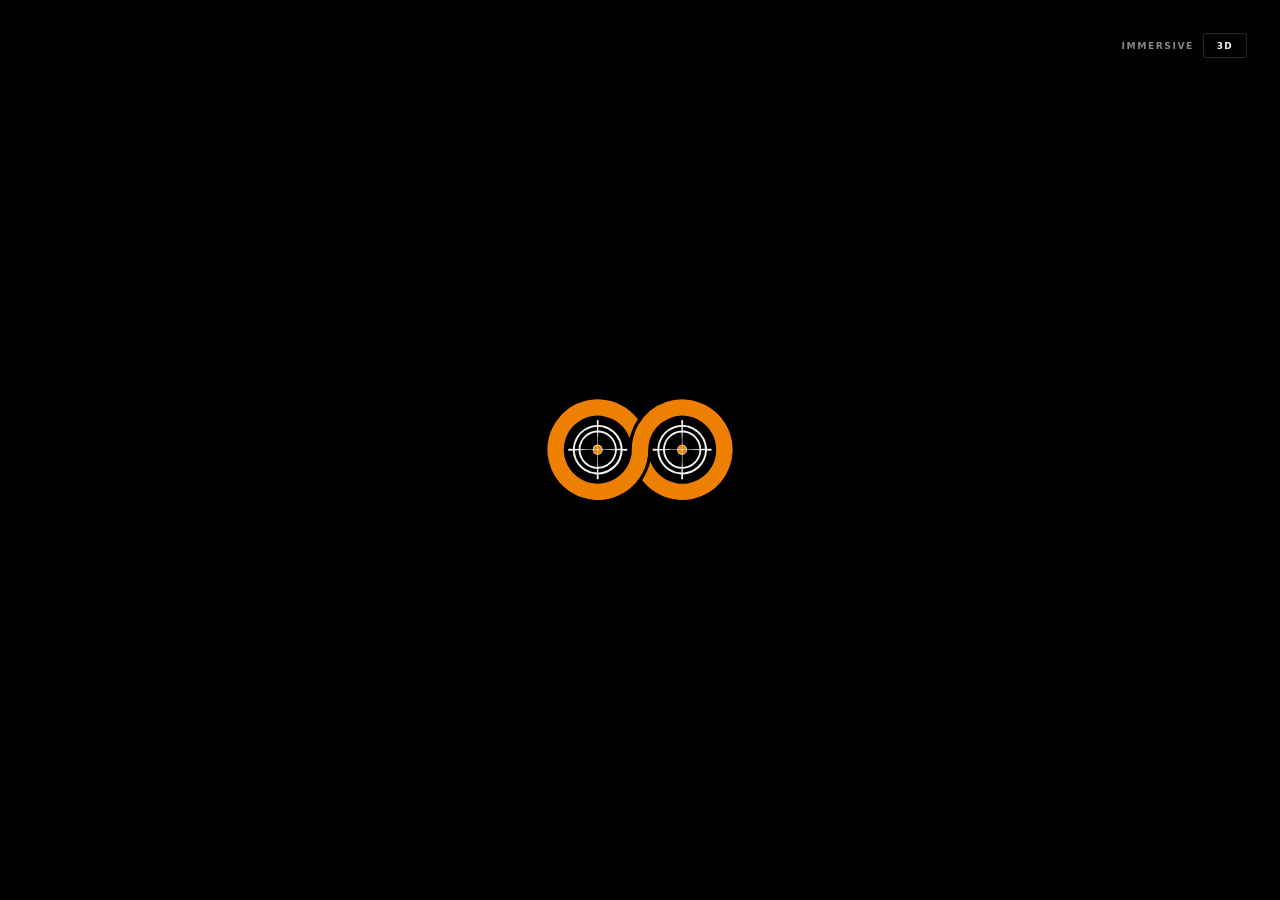
==== commit eaab8b3a: "Strip the immersive interface to match The flat side lost its subtitles, location, email and social " ====
--- a/alt/index.html
+++ b/alt/index.html
@@ -33,14 +33,13 @@
 
 <div class="alt-brand">
   <a href="index.html" class="alt-brand__link" aria-label="The Great Shooter — archive"><svg class="alt-brand__logo" role="img" aria-hidden="true"><use href="#tgs-logo"></use></svg></a>
-  <p>Abuja — Est. 2025</p>
+  <p>Est. 2025</p>
 </div>
 
 <main class="stage" id="stage">
   <div class="track" id="track"></div>
 </main>
 
-<div class="scroll-hint" id="scrollHint">Scroll to move through the archive</div>
 
 <footer class="alt-foot">
   <nav class="alt-nav alt-nav--foot">
@@ -49,8 +48,6 @@
     <a href="night.html">Night</a>
     <a href="waterfront.html">Water Front</a>
   </nav>
-  <span class="archive-count">The full archive — 93 frames</span>
-  <a href="mailto:hello@thegreatshooter.com">hello@thegreatshooter.com</a>
 </footer>
 
 <script src="js/images.js"></script>
--- a/alt/css/alt.css
+++ b/alt/css/alt.css
@@ -141,14 +141,6 @@
 .boot.is-marked .boot__count{ opacity:0; transform:scale(.94); }
 .boot.is-marked .boot__icon{ opacity:1; transform:scale(1); }
 
-.scroll-hint{
-  position:fixed; left:50%; bottom:calc(var(--pad) + 1.6rem); transform:translateX(-50%);
-  z-index:60; font-size:.62rem; letter-spacing:.18em; text-transform:uppercase;
-  color:var(--fg-faint); pointer-events:none;
-  opacity:0; transition:opacity 1s var(--ease);
-}
-.scroll-hint.is-in{ opacity:1; }
-.scroll-hint.is-gone{ opacity:0; }
 
 /* ---------------------------------------------------------
    COLLECTION — 3D drag/zoom wall
@@ -203,14 +195,6 @@
 .collection-title.is-in h2{ opacity:1; transform:translateY(0); }
 .collection-title.is-gone h2{ opacity:0; }
 
-.hud{
-  position:fixed; left:50%; bottom:calc(var(--pad) + 2.4rem); transform:translateX(-50%);
-  z-index:60; display:flex; gap:1.4rem; align-items:center;
-  font-size:.62rem; letter-spacing:.14em; text-transform:uppercase; color:var(--fg-faint);
-  pointer-events:none; white-space:nowrap;
-}
-.hud span{ display:flex; align-items:center; gap:.4rem; }
-.hud b{ font-weight:600; color:var(--fg-soft); }
 
 /* collection switcher */
 .coll-nav{ display:flex; gap:1rem; font-size:.68rem; letter-spacing:.12em; text-transform:uppercase; }
@@ -234,15 +218,11 @@
     flex-direction:column; align-items:flex-start; gap:.5rem;
     font-size:.58rem;
   }
-  .alt-foot .archive-count{ display:none; }
   .alt-nav--foot{
     display:flex; flex-direction:row; flex-wrap:wrap; gap:.75rem;
     font-size:.6rem; letter-spacing:.1em; text-transform:uppercase;
   }
   .coll-nav{ gap:.75rem; font-size:.58rem; }
-
-  .hud{ gap:.8rem; font-size:.52rem; bottom:calc(var(--pad) + 3.6rem); }
-  .scroll-hint{ bottom:calc(var(--pad) + 3.4rem); font-size:.55rem; }
 }
 
 @media (prefers-reduced-motion:reduce){
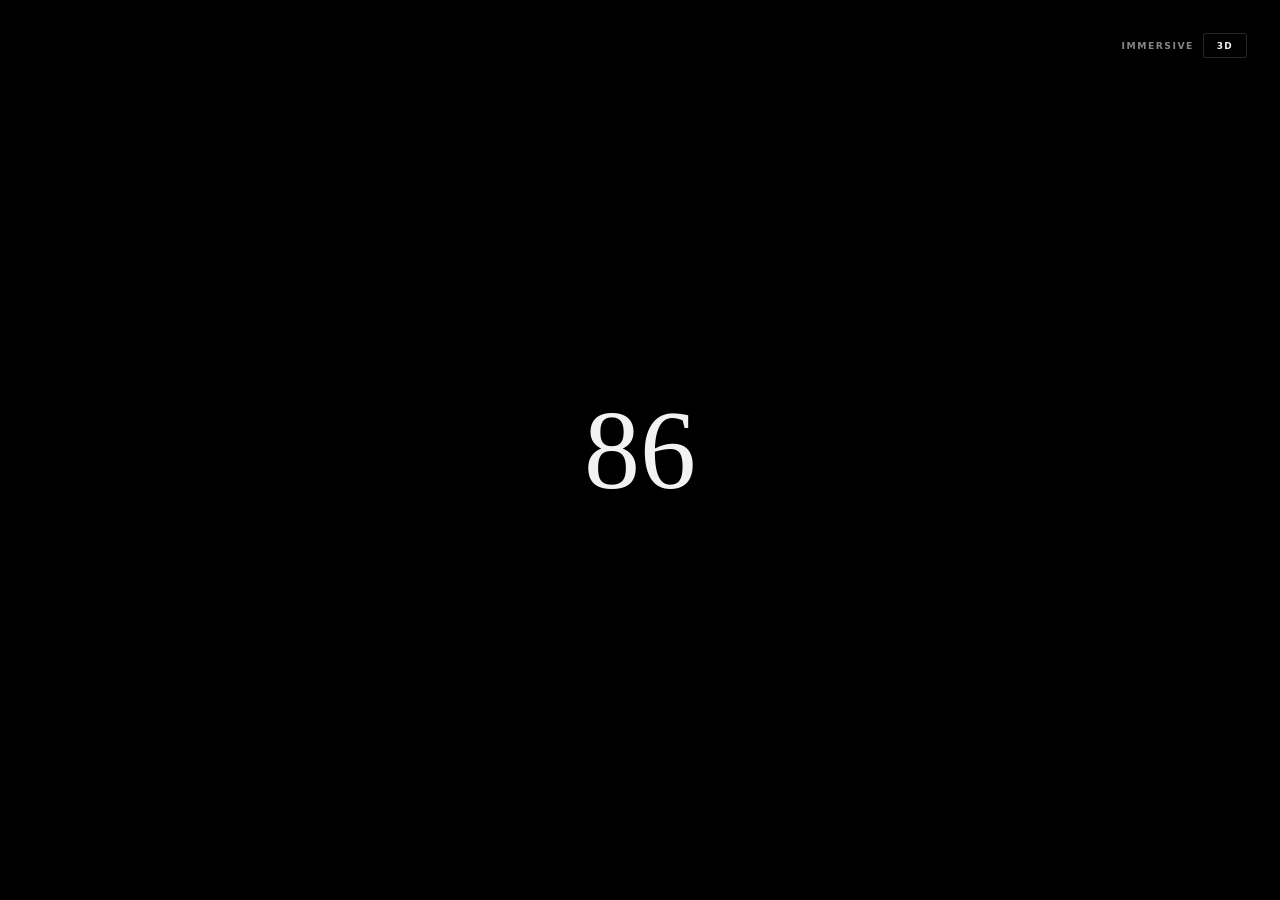
==== commit 040ec7d9: "Sync 3D galleries with curated photo collections" ====
--- a/alt/index.html
+++ b/alt/index.html
@@ -50,7 +50,7 @@
   </nav>
 </footer>
 
-<script src="js/images.js"></script>
+<script src="js/images.js?v=collections-20261108"></script>
 <script src="js/ui-toggle.js" data-ui="alt"></script>
 <script src="js/home.js"></script>
 </body>
